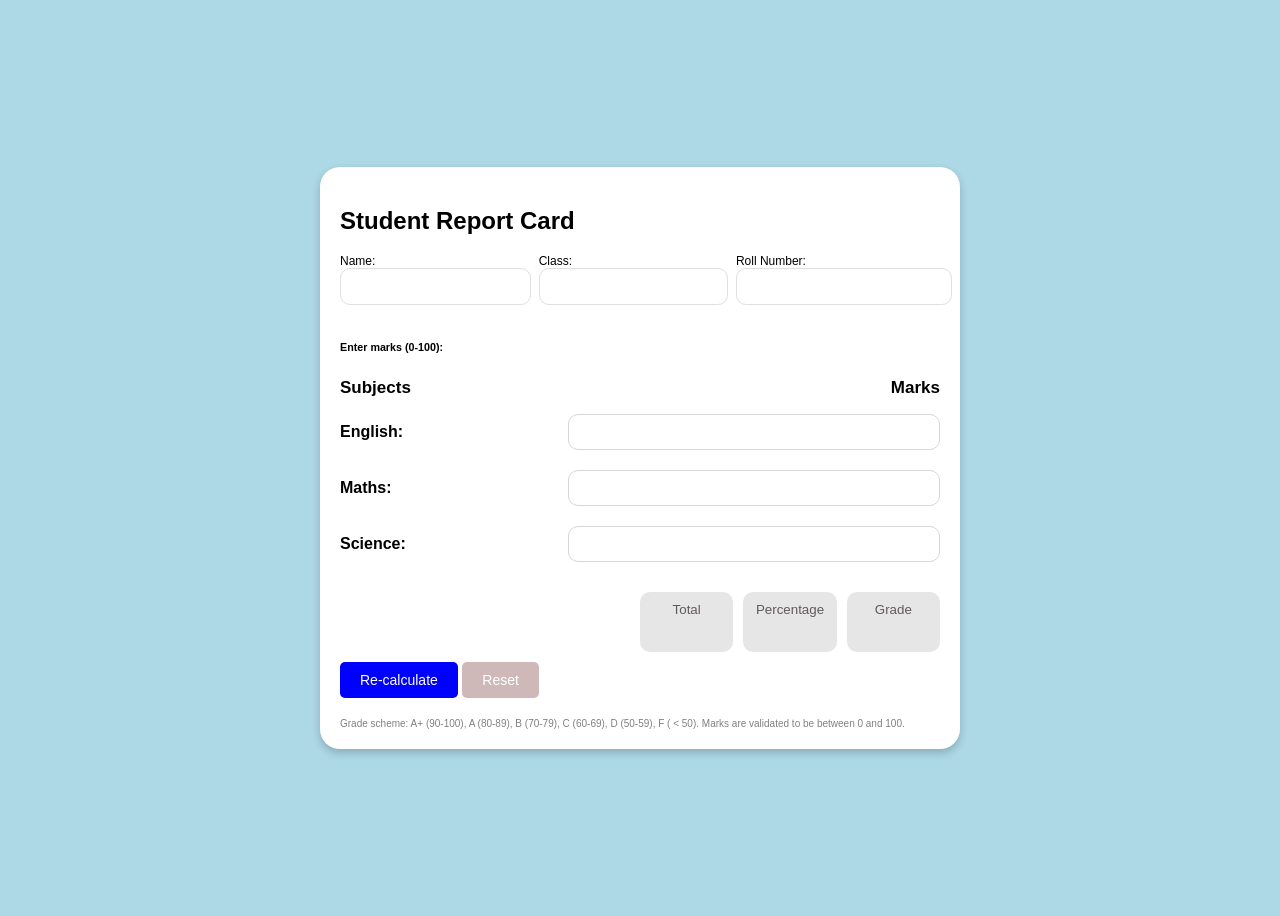
==== index.html @ 3ed77132 "index hman ngei ngei tur a ni e" ====
<!DOCTYPE html>
<html lang="en">
<head>
    <meta charset="UTF-8">
    <meta name="viewport" content="width=device-width, initial-scale=1.0">
    <title>Student Report Card</title>
    <link rel="stylesheet" href="style.css">
</head>

<body>
    <form class="container">
        <h2>Student Report Card</h2>
            <ul>
              <div class="flexbox-container">
                    <li><label for="name">Name:</label>
                    <input type="text" id="name" name="name"></li>
              
                    <li><label for="class">Class:</label>
                    <input type="text" id="class" name="class"></li>
               
                    <li><label for="roll">Roll Number:</label>
                    <input type="number" id="roll" name="roll">
              </div>

            </ul>
            <h6>Enter marks (0-100):</h6>
            <div class="header"><header>Subjects</header>
            <header>Marks</header></div>
            <ul class="subject">
                <li>
                    <label for="english">English:</label>
                    <input type="number" id="english" name="english">
                </li>
                <li>
                    <label for="maths">Maths:</label>
                    <input type="number" id="maths" name="maths">
                </li>
                <li>
                    <label for="science">Science:</label>
                    <input type="number" id="science" name="science">
                </li>
            </ul>
            <div class="grid-container">
                <div id="total">Total<div id="total-value"></div></div>
                <div id="percentage">Percentage<div id="percentage-value"></div></div>
                <div id="grade">Grade<div id="grade-value"></div></div>
            </div>

            <button onclick="checkMarks()" type="submit" id="calculate">Re-calculate</button>
            <button onclick="resetForm()" type="reset" id="reset">Reset</button>

            <footer class="footer">Grade scheme: A+ (90-100), A (80-89), B (70-79), C (60-69), D (50-59), F ( < 50). Marks are validated to be between 0 and 100.</footer>
    </form>

    <script src="reportcard.js"></script>

</body>
</html>
---- style.css ----
body {
    display: flex;
    justify-content: center;
    align-items: center;
    height: 100vh;
    background-color: lightblue;
    font-family: Arial, sans-serif;
}

.container {
    background-color: white;
    padding: 20px;
    border-radius: 20px;
    width: 600px;
    box-shadow: 0 4px 8px rgba(0, 0, 0, 0.2);
}

h6 {
    margin-top: 0px;
}

ul {
    list-style-type: none;
    padding: 0;
}

li {
    margin-bottom: 20px;
}

.footer {
    margin-top: 20px;
    font-size: 10px;
    color: gray;
}

.grid-container {
    display: grid;
    grid-template-columns: repeat(3, 1fr);
    gap: 10px;
    margin: 30px 0px 10px 300px;
    min-height: 60px;
}

#total,
#percentage,
#grade {

    background-color: rgb(230, 230, 230);
    padding: 10px;
    border-radius: 10px;
    color: rgb(97, 90, 90);
    text-align: center;
    font-size: smaller;
}

#name,
#class,
#roll {

    padding: 10px;
    border-radius: 10px;
    border: 1px solid rgb(226, 222, 222);
    width: 100%;

}

.flexbox-container {
    display: flex;
    flex-direction: row;
    width: 590px;
    gap: 30px;
    font-size: 12px;

}

#english,
#maths,
#science {
    padding: 10px;
    border-radius: 10px;
    border: 1px solid rgb(216, 213, 213);
    width: 350px;
    font-size: 12px;
}

.subject li {
    display: flex;
    justify-content: space-between;
    align-items: center;

}

.subject {
    font-weight: bolder;
}

.header {
    font-size: 17px;
    font-weight: bolder;
    margin-bottom: 10px;
    display: flex;
    justify-content: space-between;
}

#calculate {
    background-color: blue;
    color: white;
    border: none;
    padding: 10px 20px;
    border-radius: 5px;
    cursor: pointer;
    font-size: 14px;
}

#calculate:hover {
    background-color: rgb(9, 26, 82);
    color: white;
    transition: 0.3s;
    transform: scale(1.05);
}

#reset {
    background-color: rgb(207, 184, 184);
    color: white;
    border: none;
    padding: 10px 20px;
    border-radius: 5px;
    cursor: pointer;
    font-size: 14px;
}

#reset:hover {
    background-color: rgb(83, 80, 80);
    color: white;
    transition: 0.3s;
    transform: scale(1.05);
}
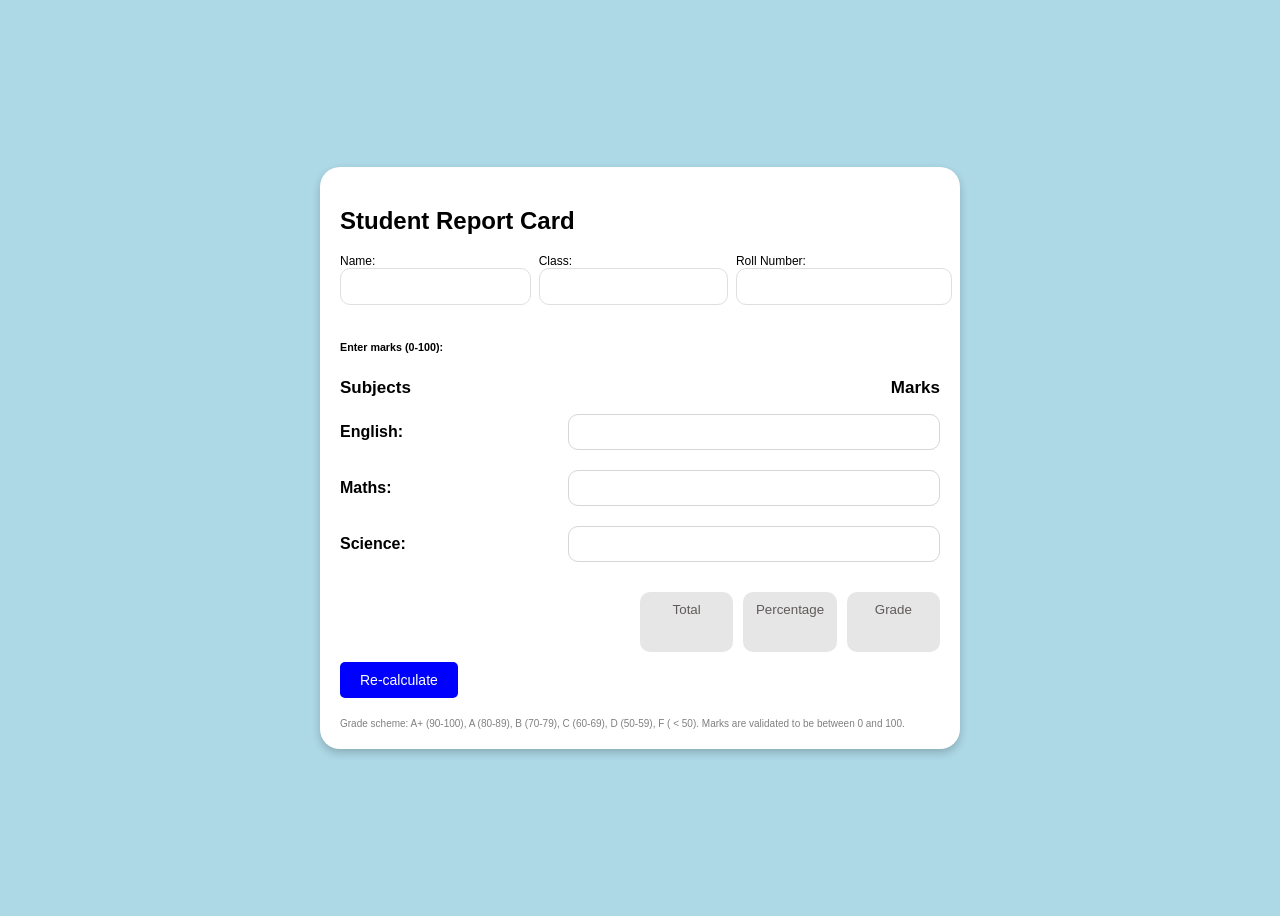
==== commit aee9d1c4: "ti tha leh lawk ang" ====
--- a/index.html
+++ b/index.html
@@ -47,7 +47,7 @@
             </div>
 
             <button onclick="checkMarks()" type="submit" id="calculate">Re-calculate</button>
-            <button onclick="resetForm()" type="reset" id="reset">Reset</button>
+            <!-- <button onclick="resetForm()" type="reset" id="reset">Reset</button> -->
 
             <footer class="footer">Grade scheme: A+ (90-100), A (80-89), B (70-79), C (60-69), D (50-59), F ( < 50). Marks are validated to be between 0 and 100.</footer>
     </form>
